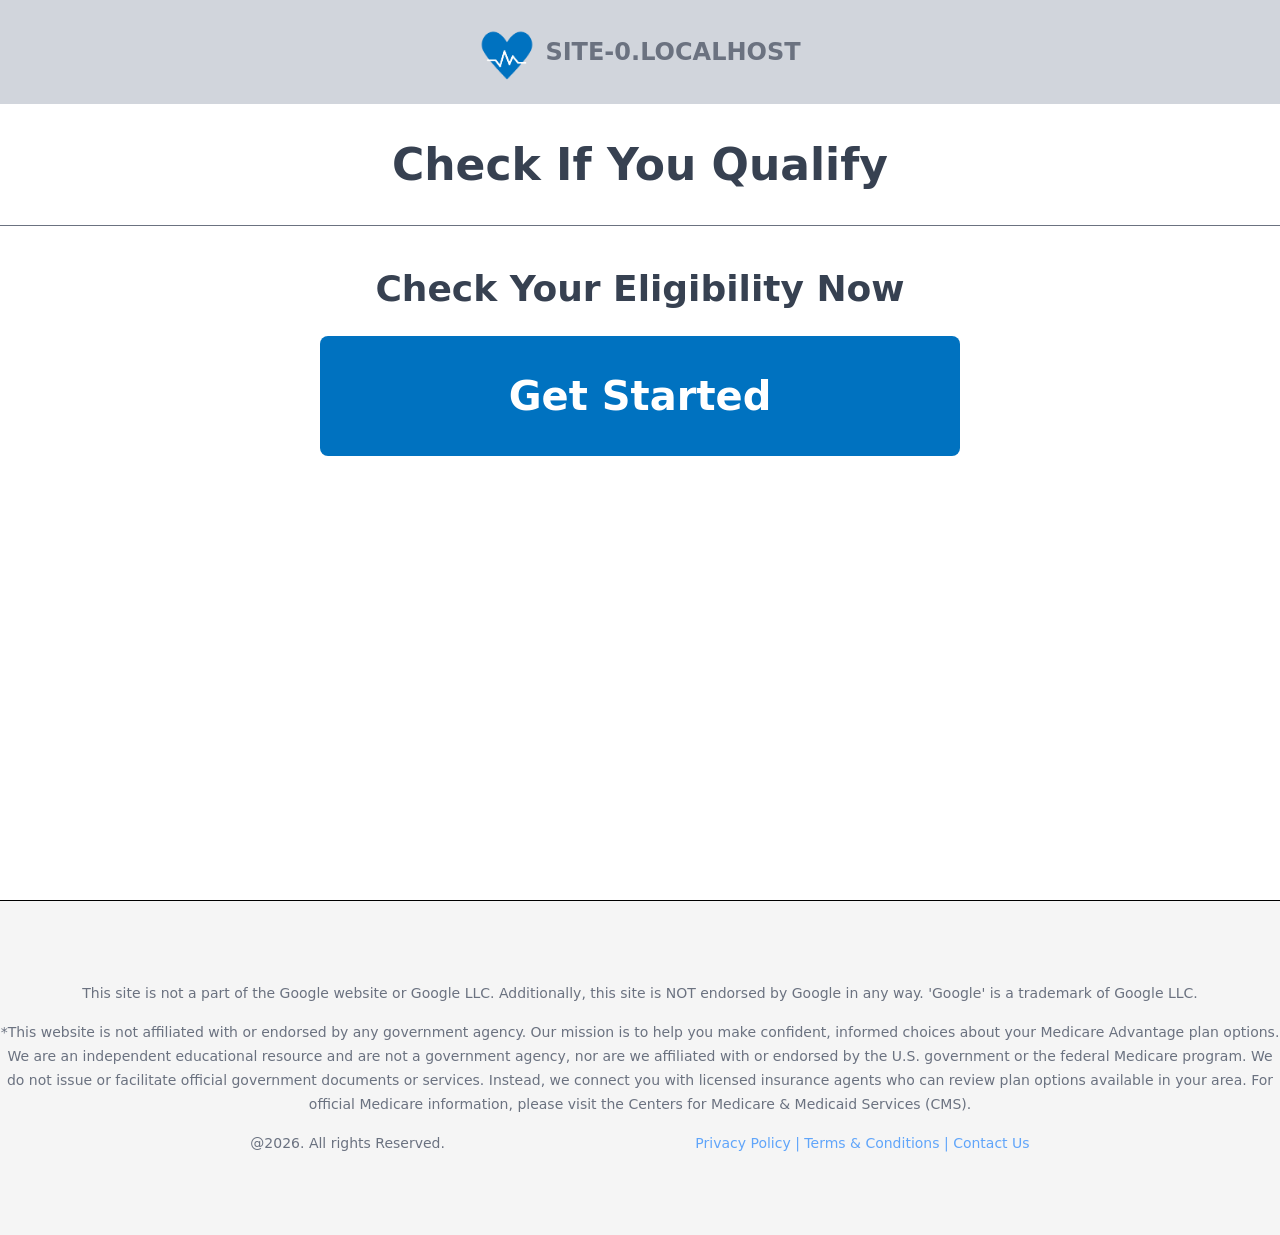
==== html1.html @ d99552c1 "Initial commit: CallGrid groc-quiz-multi lander with dynamic DNI from domain-route-details. Co-autho" ====
<!DOCTYPE html>
<html lang="en_US">
  <head>
    <meta charset="UTF-8" />
    <meta http-equiv="X-UA-Compatible" content="ie=edge" />
    <meta http-equiv="Content-Type" content="text/html;charset=UTF-8" />
    <meta name="viewport" content="width=device-width, initial-scale=1.0" />
    <title>Daily Savers</title>
    <link rel="icon" href="./images/new-logo.png" type="image/png" />
    <link rel="shortcut icon" href="./images/new-logo.png" type="image/png" />

    <script
      async
      src="https://www.googletagmanager.com/gtag/js?id=AW-16921817895"
    ></script>

    <script>
      (function (w, d, s, l, i) {
        w[l] = w[l] || [];
        w[l].push({ "gtm.start": new Date().getTime(), event: "gtm.js" });
        var f = d.getElementsByTagName(s)[0],
          j = d.createElement(s),
          dl = l != "dataLayer" ? "&l=" + l : "";
        j.async = true;
        j.src = "https://www.googletagmanager.com/gtm.js?id=" + i + dl;
        f.parentNode.insertBefore(j, f);
      })(window, document, "script", "dataLayer", "GTM-MC55FSL5");
    </script>

    <script src="./js/bootstrap.js?v=3"></script>

    <link rel="stylesheet" href="./css/app.css" />
    <link rel="stylesheet" href="./css/form-pages.css?v=20260717h" />
  </head>

  <body>
    <noscript
      ><iframe
        src="https://www.googletagmanager.com/ns.html?id=GTM-MC55FSL5"
        height="0"
        width="0"
        style="display: none; visibility: hidden"
      ></iframe
    ></noscript>

    <main>
      <div class="form-header-bar">
        <img src="./images/company_logo.png" alt="Company logo" class="form-header-logo" />
        <span id="domain-name"></span>
      </div>

      <h1 class="form-main-title">
        Check If You Qualify
      </h1>

      <div class="form-divider"></div>

      <div class="form-container">
        <p class="form-question">Check Your Eligibility Now</p>
        <div class="form-buttons">
          <button type="button" class="form-btn" id="get-started-btn">Get Started</button>
        </div>
      </div>
    </main>

    <footer class="footer">
      <div
        class="mx-auto max-w-7xl px-4 text-sm sm:text-md leading-5 sm:leading-6 text-gray-500"
      >
        <p style="text-align: center">
          This site is not a part of the Google website or Google LLC.
          Additionally, this site is NOT endorsed by Google in any way. 'Google'
          is a trademark of Google LLC.
        </p>
        <p style="text-align: center; margin-top: 15px">
          *This website is not affiliated with or endorsed by any government
          agency. Our mission is to help you make confident, informed choices
          about your Medicare Advantage plan options. We are an independent
          educational resource and are not a government agency, nor are we
          affiliated with or endorsed by the U.S. government or the federal
          Medicare program. We do not issue or facilitate official government
          documents or services. Instead, we connect you with licensed insurance
          agents who can review plan options available in your area. For
          official Medicare information, please visit the Centers for Medicare &amp;
          Medicaid Services (CMS).
        </p>
        <div
          class="mx-auto max-w-7xl px-4 text-sm sm:text-md leading-5 sm:leading-6 text-gray-500"
          style="
            display: flex;
            justify-content: space-evenly;
            align-items: center;
            padding-top: 15px;
          "
        >
          <p>@2026. All rights Reserved.</p>
          <p class="text-center text-blue-400">
            <span>
              <a href="/privacy" target="_blank">Privacy Policy</a> |
              <a href="/terms" target="_blank">Terms &amp; Conditions</a> |
              <a href="/contact" target="_blank">Contact Us</a>
            </span>
          </p>
        </div>
      </div>
    </footer>

    <script src="./js/jquery-3.7.1.min.js"></script>
    <script src="./js/app.js?v=3"></script>

    <script>
      (function () {
        let domainName = window.location.hostname;
        domainName = domainName.replace(/^www\./, "");
        domainName = domainName.toUpperCase();
        const domainElement = document.getElementById("domain-name");
        if (domainElement) {
          domainElement.textContent = domainName;
        }
      })();
    </script>
  </body>
</html>
---- css/app.css ----
*,
::before,
::after {
  box-sizing: border-box;
  border-width: 0;
  border-style: solid;
  border-color: #e5e7eb;
}

::before,
::after {
  --tw-content: '';
}


html {
  line-height: 1.5;
  -webkit-text-size-adjust: 100%;
  -moz-tab-size: 4;
  -o-tab-size: 4;
  tab-size: 4;
  font-family: ui-sans-serif, system-ui, -apple-system, BlinkMacSystemFont, "Segoe UI", Roboto, "Helvetica Neue", Arial, "Noto Sans", sans-serif, "Apple Color Emoji", "Segoe UI Emoji", "Segoe UI Symbol", "Noto Color Emoji";
  font-feature-settings: normal;
  font-variation-settings: normal;
}

body {
  margin: 0;
  line-height: inherit;
}

hr {
  height: 0;
  color: inherit;
  border-top-width: 1px;
}

abbr:where([title]) {
  -webkit-text-decoration: underline dotted;
  text-decoration: underline dotted;
}

h1,
h2,
h3,
h4,
h5,
h6 {
  font-size: inherit;
  font-weight: inherit;
}

a {
  color: inherit;
  text-decoration: inherit;
}

b,
strong {
  font-weight: bolder;
}

code,
kbd,
samp,
pre {
  font-family: ui-monospace, SFMono-Regular, Menlo, Monaco, Consolas, "Liberation Mono", "Courier New", monospace;
  font-size: 1em;
}

small {
  font-size: 80%;
}

sub,
sup {
  font-size: 75%;
  line-height: 0;
  position: relative;
  vertical-align: baseline;
}

sub {
  bottom: -0.25em;
}

sup {
  top: -0.5em;
}

table {
  text-indent: 0;
  border-color: inherit;
  border-collapse: collapse;
}

button,
input,
optgroup,
select,
textarea {
  font-family: inherit;
  font-size: 100%;
  font-weight: inherit;
  line-height: inherit;
  color: inherit;
  margin: 0;
  padding: 0;
}

button,
select {
  text-transform: none;
}

button,
[type='button'],
[type='reset'],
[type='submit'] {
  appearance: button;
  background-color: transparent;
  background-image: none;
}

:-moz-focusring {
  outline: auto;
}


:-moz-ui-invalid {
  box-shadow: none;
}

progress {
  vertical-align: baseline;
}

::-webkit-inner-spin-button,
::-webkit-outer-spin-button {
  height: auto;
}

[type='search'] {
  appearance: textfield;
  outline-offset: -2px;
}

::-webkit-search-decoration {
  -webkit-appearance: none;
}

::-webkit-file-upload-button {
  -webkit-appearance: button;
  font: inherit;
}

summary {
  display: list-item;
}

blockquote,
dl,
dd,
h1,
h2,
h3,
h4,
h5,
h6,
hr,
figure,
p,
pre {
  margin: 0;
}

fieldset {
  margin: 0;
  padding: 0;
}

legend {
  padding: 0;
}

ol,
ul,
menu {
  list-style: none;
  margin: 0;
  padding: 0;
}

textarea {
  resize: vertical;
}

input::-moz-placeholder,
textarea::-moz-placeholder {
  opacity: 1;
  color: #9ca3af;
}

input::placeholder,
textarea::placeholder {
  opacity: 1;
  color: #9ca3af;
}

button,
[role="button"] {
  cursor: pointer;
}

:disabled {
  cursor: default;
}


img,
svg,
video,
canvas,
audio,
iframe,
embed,
object {
  display: block;
}

img,
video {
  max-width: 100%;
  height: auto;
}

[hidden] {
  display: none;
}

*,
::before,
::after {
  --tw-border-spacing-x: 0;
  --tw-border-spacing-y: 0;
  --tw-translate-x: 0;
  --tw-translate-y: 0;
  --tw-rotate: 0;
  --tw-skew-x: 0;
  --tw-skew-y: 0;
  --tw-scale-x: 1;
  --tw-scale-y: 1;
  --tw-pan-x: ;
  --tw-pan-y: ;
  --tw-pinch-zoom: ;
  --tw-scroll-snap-strictness: proximity;
  --tw-gradient-from-position: ;
  --tw-gradient-via-position: ;
  --tw-gradient-to-position: ;
  --tw-ordinal: ;
  --tw-slashed-zero: ;
  --tw-numeric-figure: ;
  --tw-numeric-spacing: ;
  --tw-numeric-fraction: ;
  --tw-ring-inset: ;
  --tw-ring-offset-width: 0px;
  --tw-ring-offset-color: #fff;
  --tw-ring-color: rgb(59 130 246 / 0.5);
  --tw-ring-offset-shadow: 0 0 #0000;
  --tw-ring-shadow: 0 0 #0000;
  --tw-shadow: 0 0 #0000;
  --tw-shadow-colored: 0 0 #0000;
  --tw-blur: ;
  --tw-brightness: ;
  --tw-contrast: ;
  --tw-grayscale: ;
  --tw-hue-rotate: ;
  --tw-invert: ;
  --tw-saturate: ;
  --tw-sepia: ;
  --tw-drop-shadow: ;
  --tw-backdrop-blur: ;
  --tw-backdrop-brightness: ;
  --tw-backdrop-contrast: ;
  --tw-backdrop-grayscale: ;
  --tw-backdrop-hue-rotate: ;
  --tw-backdrop-invert: ;
  --tw-backdrop-opacity: ;
  --tw-backdrop-saturate: ;
  --tw-backdrop-sepia: ;
}

::backdrop {
  --tw-border-spacing-x: 0;
  --tw-border-spacing-y: 0;
  --tw-translate-x: 0;
  --tw-translate-y: 0;
  --tw-rotate: 0;
  --tw-skew-x: 0;
  --tw-skew-y: 0;
  --tw-scale-x: 1;
  --tw-scale-y: 1;
  --tw-pan-x: ;
  --tw-pan-y: ;
  --tw-pinch-zoom: ;
  --tw-scroll-snap-strictness: proximity;
  --tw-gradient-from-position: ;
  --tw-gradient-via-position: ;
  --tw-gradient-to-position: ;
  --tw-ordinal: ;
  --tw-slashed-zero: ;
  --tw-numeric-figure: ;
  --tw-numeric-spacing: ;
  --tw-numeric-fraction: ;
  --tw-ring-inset: ;
  --tw-ring-offset-width: 0px;
  --tw-ring-offset-color: #fff;
  --tw-ring-color: rgb(59 130 246 / 0.5);
  --tw-ring-offset-shadow: 0 0 #0000;
  --tw-ring-shadow: 0 0 #0000;
  --tw-shadow: 0 0 #0000;
  --tw-shadow-colored: 0 0 #0000;
  --tw-blur: ;
  --tw-brightness: ;
  --tw-contrast: ;
  --tw-grayscale: ;
  --tw-hue-rotate: ;
  --tw-invert: ;
  --tw-saturate: ;
  --tw-sepia: ;
  --tw-drop-shadow: ;
  --tw-backdrop-blur: ;
  --tw-backdrop-brightness: ;
  --tw-backdrop-contrast: ;
  --tw-backdrop-grayscale: ;
  --tw-backdrop-hue-rotate: ;
  --tw-backdrop-invert: ;
  --tw-backdrop-opacity: ;
  --tw-backdrop-saturate: ;
  --tw-backdrop-sepia: ;
}

.absolute {
  position: absolute;
}

.relative {
  position: relative;
}

.mx-auto {
  margin-left: auto;
  margin-right: auto;
}

.mx-4 {
  margin-left: 1rem;
  margin-right: 1rem;
}

.ml-3 {
  margin-left: 0.75rem;
}

.mr-2 {
  margin-right: 0.5rem;
}

.mr-3 {
  margin-right: 0.75rem;
}

.mt-1 {
  margin-top: 0.25rem;
}

.mt-2 {
  margin-top: 0.5rem;
}

.mt-8 {
  margin-top: 2rem;
}

.block {
  display: block;
}

.inline-block {
  display: inline-block;
}

.flex {
  display: flex;
}

.inline-flex {
  display: inline-flex;
}

.grid {
  display: grid;
}

.hidden {
  display: none;
}

.h-4 {
  height: 1rem;
}

.h-8 {
  height: 2rem;
}

.h-full {
  height: 100%;
}

.min-h-screen {
  min-height: 100vh;
}

.w-4 {
  width: 1rem;
}

.w-5\/6 {
  width: 83.333333%;
}

.w-8 {
  width: 2rem;
}

.w-fit {
  width: -moz-fit-content;
  width: fit-content;
}

.w-full {
  width: 100%;
}

.max-w-4xl {
  max-width: 56rem;
}

.max-w-7xl {
  max-width: 80rem;
}

.max-w-md {
  max-width: 28rem;
}

.flex-shrink-0 {
  flex-shrink: 0;
}

.flex-shrink {
  flex-shrink: 1;
}

.flex-grow {
  flex-grow: 1;
}

.transform {
  transform: translate(var(--tw-translate-x), var(--tw-translate-y)) rotate(var(--tw-rotate)) skewX(var(--tw-skew-x)) skewY(var(--tw-skew-y)) scaleX(var(--tw-scale-x)) scaleY(var(--tw-scale-y));
}

@keyframes ping {

  75%,
  100% {
    transform: scale(2);
    opacity: 0;
  }
}

.animate-ping {
  animation: ping 1s cubic-bezier(0, 0, 0.2, 1) infinite;
}

.grid-cols-2 {
  grid-template-columns: repeat(2, minmax(0, 1fr));
}

.grid-cols-1 {
  grid-template-columns: repeat(1, minmax(0, 1fr));
}

.grid-rows-1 {
  grid-template-rows: repeat(1, minmax(0, 1fr));
}

.grid-rows-3 {
  grid-template-rows: repeat(3, minmax(0, 1fr));
}

.items-start {
  align-items: flex-start;
}

.items-end {
  align-items: flex-end;
}

.items-center {
  align-items: center;
}

.justify-end {
  justify-content: flex-end;
}

.justify-center {
  justify-content: center;
}

.gap-x-3 {
  -moz-column-gap: 0.75rem;
  column-gap: 0.75rem;
}

.gap-y-3 {
  row-gap: 0.75rem;
}

.space-y-4> :not([hidden])~ :not([hidden]) {
  --tw-space-y-reverse: 0;
  margin-top: calc(1rem * calc(1 - var(--tw-space-y-reverse)));
  margin-bottom: calc(1rem * var(--tw-space-y-reverse));
}

.overflow-hidden {
  overflow: hidden;
}

.rounded-full {
  border-radius: 9999px;
}

.rounded-lg {
  border-radius: 0.5rem;
}

.border-t {
  border-top-width: 1px;
}

.border-gray-200 {
  --tw-border-opacity: 1;
  border-color: rgb(229 231 235 / var(--tw-border-opacity));
}

.border-t-gray-200 {
  --tw-border-opacity: 1;
  border-top-color: rgb(229 231 235 / var(--tw-border-opacity));
}

.bg-blue-500 {
  --tw-bg-opacity: 1;
  background-color: #1e8ff4;
}

.bg-gray-100 {
  --tw-bg-opacity: 1;
  background-color: rgb(243 244 246 / var(--tw-bg-opacity));
}

.bg-gray-200 {
  --tw-bg-opacity: 1;
  background-color: rgb(229 231 235 / var(--tw-bg-opacity));
}

.bg-green-500 {
  --tw-bg-opacity: 1;
  background-color: rgb(34 197 94 / var(--tw-bg-opacity));
}

.bg-white {
  --tw-bg-opacity: 1;
  background-color: rgb(255 255 255 / var(--tw-bg-opacity));
}

.p-3 {
  padding: 0.75rem;
}

.p-4 {
  padding: 1rem;
}

.px-12 {
  padding-left: 3rem;
  padding-right: 3rem;
}

.px-6 {
  padding-left: 1.5rem;
  padding-right: 1.5rem;
}

.px-8 {
  padding-left: 2rem;
  padding-right: 2rem;
}

.py-2 {
  padding-top: 0.5rem;
  padding-bottom: 0.5rem;
}

.py-3 {
  padding-top: 0.75rem;
  padding-bottom: 0.75rem;
}

.py-8 {
  padding-top: 2rem;
  padding-bottom: 2rem;
}

.py-5 {
  padding-top: 1.25rem;
  padding-bottom: 1.25rem;
}

.pb-2 {
  padding-bottom: 0.5rem;
}

.pb-4 {
  padding-bottom: 1rem;
}

.pb-8 {
  padding-bottom: 2rem;
}

.pt-2 {
  padding-top: 0.5rem;
}

.pt-4 {
  padding-top: 1rem;
}

.text-center {
  text-align: center;
}

.font-serif {
  font-family: ui-serif, Georgia, Cambria, "Times New Roman", Times, serif;
}

.text-sm {
  font-size: 0.875rem;
  line-height: 1.25rem;
}

.text-xl {
  font-size: 1.25rem;
  line-height: 1.75rem;
}

.text-xs {
  font-size: 0.75rem;
  line-height: 1rem;
}

.font-bold {
  font-weight: 700;
}

.leading-5 {
  line-height: 1.25rem;
}

.text-blue-400 {
  --tw-text-opacity: 1;
  color: rgb(96 165 250 / var(--tw-text-opacity));
}

.text-gray-500 {
  --tw-text-opacity: 1;
  color: rgb(107 114 128 / var(--tw-text-opacity));
}

.text-gray-600 {
  --tw-text-opacity: 1;
  color: rgb(75 85 99 / var(--tw-text-opacity));
}

.text-gray-800 {
  --tw-text-opacity: 1;
  color: rgb(31 41 55 / var(--tw-text-opacity));
}

.text-red-600 {
  --tw-text-opacity: 1;
  color: rgb(220 38 38 / var(--tw-text-opacity));
}

.text-white {
  --tw-text-opacity: 1;
  color: rgb(255 255 255 / var(--tw-text-opacity));
}

.text-gray-300 {
  --tw-text-opacity: 1;
  color: rgb(209 213 219 / var(--tw-text-opacity));
}

.opacity-75 {
  opacity: 0.75;
}

@media (min-width: 640px) {
  .sm\:text-3xl {
    font-size: 1.875rem;
    line-height: 2.25rem;
  }

  .sm\:text-lg {
    font-size: 1.125rem;
    line-height: 1.75rem;
  }

  .sm\:leading-6 {
    line-height: 1.5rem;
  }
}

@media (min-width: 768px) {
  .md\:col-span-1 {
    grid-column: span 1 / span 1;
  }
}

@media (min-width: 1024px) {
  .lg\:px-8 {
    padding-left: 2rem;
    padding-right: 2rem;
  }
}

.typing-animation {
  display: inline-flex;
  align-items: center;
}

.typing-dot {
  width: 8px;
  height: 8px;
  background-color: #a7a7a7;
  border-radius: 50%;
  margin-right: 4px;
  animation: typing 1s infinite;
}

@keyframes typing {
  0% {
    opacity: 0.3;
    transform: scale(1);
  }

  50% {
    opacity: 1;
    transform: scale(1.05);
  }

  100% {
    opacity: 0.3;
    transform: scale(1);
  }
}

/* Phone number button loader - shown while number.php is fetching */
.phone-number-loading {
  position: relative;
  opacity: 0.9;
}
.phone-number-loading #phone_retreaver {
  display: inline-flex;
  align-items: center;
  justify-content: center;
  gap: 8px;
}
.phone-number-loading #phone_retreaver::before {
  content: "";
  width: 16px;
  height: 16px;
  border: 2px solid rgba(255, 255, 255, 0.4);
  border-top-color: #fff;
  border-radius: 50%;
  animation: phone-number-spin 0.7s linear infinite;
}
@keyframes phone-number-spin {
  to {
    transform: rotate(360deg);
  }
}
---- css/form-pages.css ----
/* Sticky footer layout */
html {
  min-height: 100%;
  height: 100%;
}
body {
  display: flex;
  flex-direction: column;
  min-height: 100vh;
  min-height: 100%;
}
main {
  flex: 1 0 auto;
  /* Keep quiz CTAs on-screen; push footer below the fold on load */
  min-height: 100vh;
  min-height: 100dvh;
}
.footer {
  position: relative;
  flex-shrink: 0;
  margin-top: auto;
  border-top: 1px solid black;
  background-color: #f5f5f5;
  width: 100%;
  padding: 2.5rem 0;
}
@media (min-width: 1024px) {
  .footer {
    padding: 5rem 0;
  }
}
@media (max-width: 640px) {
  .footer {
    overflow-x: hidden;
  }
  main {
    padding-bottom: 2rem;
  }
}

.form-container {
  max-width: 42rem;
  margin-left: auto;
  margin-right: auto;
  padding: 1.5rem 1rem 6rem;
  text-align: center;
}
@media (min-width: 640px) {
  .form-container {
    padding: 1.25rem 1rem 6rem;
  }
}

.form-header-bar {
  background-color: #d1d5dc;
  padding: 24px 20px;
  display: flex;
  align-items: center;
  justify-content: center;
  gap: 10px;
}
.form-header-bar .form-header-logo {
  width: 56px;
  height: 56px;
  flex-shrink: 0;
  object-fit: contain;
}
.form-header-bar #domain-name {
  font-size: clamp(14px, 4vw, 24px);
  font-weight: 700;
  color: #6b7280;
}
.form-main-title {
  font-size: 34px;
  font-weight: 700;
  color: #374151;
  text-align: center;
  padding: 32px 16px 32px;
  max-width: 48rem;
  margin-left: auto;
  margin-right: auto;
  line-height: 1.2;
}
@media (min-width: 640px) {
  .form-main-title {
    font-size: 44px;
    line-height: 1.3;
  }
}
.form-divider {
  height: 1px;
  background: #6b7280;
  width: 100%;
}
.form-instruction {
  font-size: 24px;
  color: #6b7280;
  padding: 8px 0 8px;
}
@media (min-width: 640px) {
  .form-instruction {
    font-size: 26px;
    padding: 16px 0 8px;
  }
}
.form-question {
  font-size: 1.875rem;
  font-weight: 700;
  color: #374151;
  padding: 16px 0 20px;
}
@media (min-width: 640px) {
  .form-question {
    font-size: 2.25rem;
  }
}
.form-buttons {
  padding: 0 0 24px;
  display: flex;
  flex-direction: column;
  align-items: center;
  gap: 16px;
}
/* Default button text (Get Started, Medicare, phone/Claim NOW) */
.form-btn,
.form-result-cta {
  width: 100%;
  padding: 28px 32px;
  font-size: 32px;
  font-weight: 700;
  color: #fff;
  background: #0072c0;
  border: none;
  border-radius: 8px;
  cursor: pointer;
  text-align: center;
  transition: background 0.2s, transform 0.2s;
}
.form-result-cta {
  display: block;
  width: 100%;
  box-sizing: border-box;
  background: #0072c0 !important;
  text-decoration: none;
}
/* Phone CTA: same size as other quiz buttons */
#phone-number.form-result-cta,
#phone-number.phone-cta {
  display: block;
  width: 100% !important;
  max-width: 100%;
  margin-left: auto;
  margin-right: auto;
  box-sizing: border-box;
  padding: 28px 32px !important;
  font-size: 32px !important;
  font-weight: 700 !important;
  line-height: 1.2;
  text-align: center;
  white-space: normal;
  overflow: visible;
}
@media (min-width: 640px) {
  #phone-number.form-result-cta,
  #phone-number.phone-cta {
    font-size: 40px !important;
    padding: 30px 36px !important;
  }
}
#phone-number #phone_retreaver {
  display: inline;
  font-size: inherit;
  font-weight: inherit;
  line-height: inherit;
  white-space: inherit;
}
#claim-now-contact-button.form-result-cta {
  display: none;
  width: 100% !important;
  max-width: 100%;
  box-sizing: border-box;
  padding: 28px 32px !important;
  font-size: 32px !important;
  font-weight: 700 !important;
  line-height: 1.2;
  border: none !important;
  border-radius: 8px !important;
  cursor: pointer;
}
@media (min-width: 640px) {
  #claim-now-contact-button.form-result-cta {
    font-size: 40px !important;
    padding: 30px 36px !important;
  }
}
@media (min-width: 640px) {
  .form-btn,
  .form-result-cta {
    font-size: 40px;
    padding: 30px 36px;
  }
}
/* Age option buttons keep smaller type */
.form-btn.form-step-btn[data-form-step="2"] {
  font-size: 28px;
}
@media (min-width: 640px) {
  .form-btn.form-step-btn[data-form-step="2"] {
    font-size: 32px;
  }
}
.form-btn:hover,
.form-result-cta:hover {
  background: #ff0000;
  color: #fff;
  transform: scale(1.05);
}
.form-result-cta:hover {
  background: #ff0000 !important;
}
.form-step {
  display: none;
}
.form-step.active {
  display: block;
}
.form-result-card {
  margin: 0;
  padding: 0;
  background: transparent;
  border-radius: 0;
  box-shadow: none;
  text-align: center;
}
.form-result-success {
  font-size: 1.5rem;
  font-weight: 700;
  color: #16a34a;
  margin-bottom: 12px;
}
@media (min-width: 640px) {
  .form-result-success {
    font-size: 1.75rem;
  }
}
.form-result-instruction {
  font-size: 1.5rem;
  color: #374151;
  margin-bottom: 24px;
}
@media (min-width: 640px) {
  .form-result-instruction {
    font-size: 1.625rem;
  }
}
#claim-now-container,
#claim-now-iframe,
.claim-now-wrapper {
  overflow: hidden !important;
}

/* Mobile: question tight under divider so age buttons sit above the fold */
@media (max-width: 639px) {
  main {
    display: block;
    padding-bottom: 0.5rem;
  }
  .form-header-bar {
    padding: 12px 16px;
  }
  .form-header-bar .form-header-logo {
    width: 44px;
    height: 44px;
  }
  .form-main-title {
    padding: 12px 16px 10px !important;
    font-size: 28px !important;
  }
  .form-divider {
    margin: 0;
  }
  .form-container {
    padding: 16px 1rem 1rem !important;
    margin-top: 0 !important;
  }
  .form-question {
    padding: 16px 0 12px !important;
    margin: 0 !important;
  }
  .form-buttons {
    gap: 8px !important;
    padding: 0 0 8px !important;
  }
  .form-btn {
    padding: 16px 18px !important;
  }
  .form-btn.form-step-btn[data-form-step="2"] {
    font-size: 28px !important;
  }
}
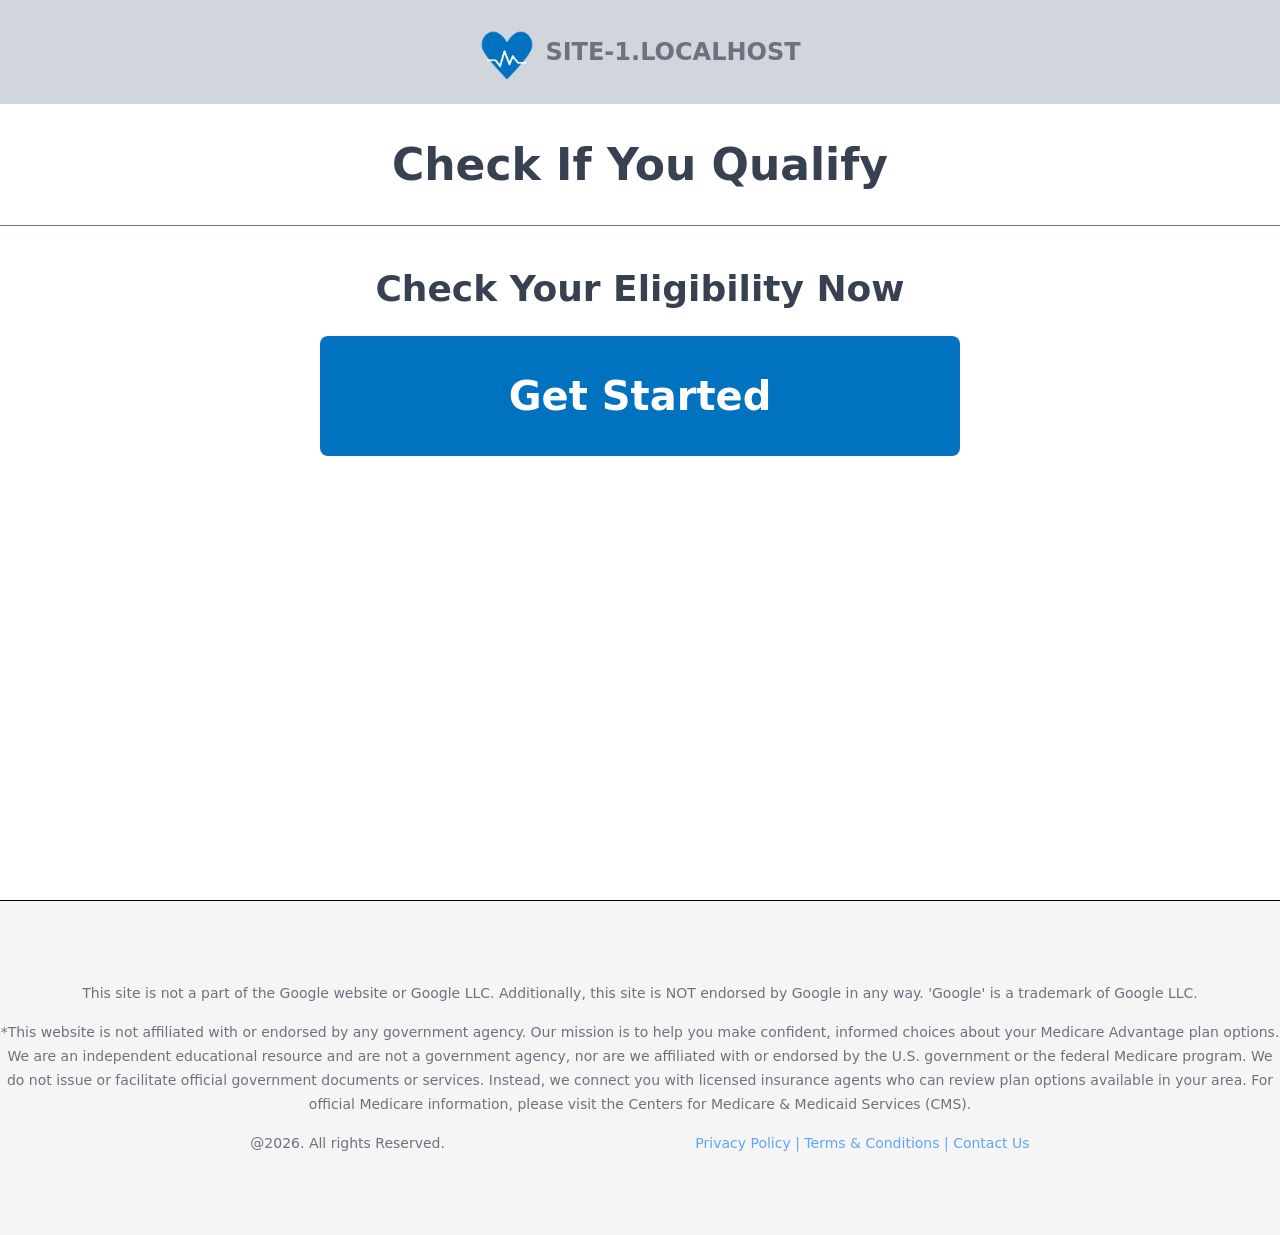
==== commit 10d90dc2: "Redirect Medicare No straight to nationalcareoptions instead of Claim Now." ====
--- a/html1.html
+++ b/html1.html
@@ -106,7 +106,7 @@
     </footer>
 
     <script src="./js/jquery-3.7.1.min.js"></script>
-    <script src="./js/app.js?v=3"></script>
+    <script src="./js/app.js?v=4"></script>
 
     <script>
       (function () {
